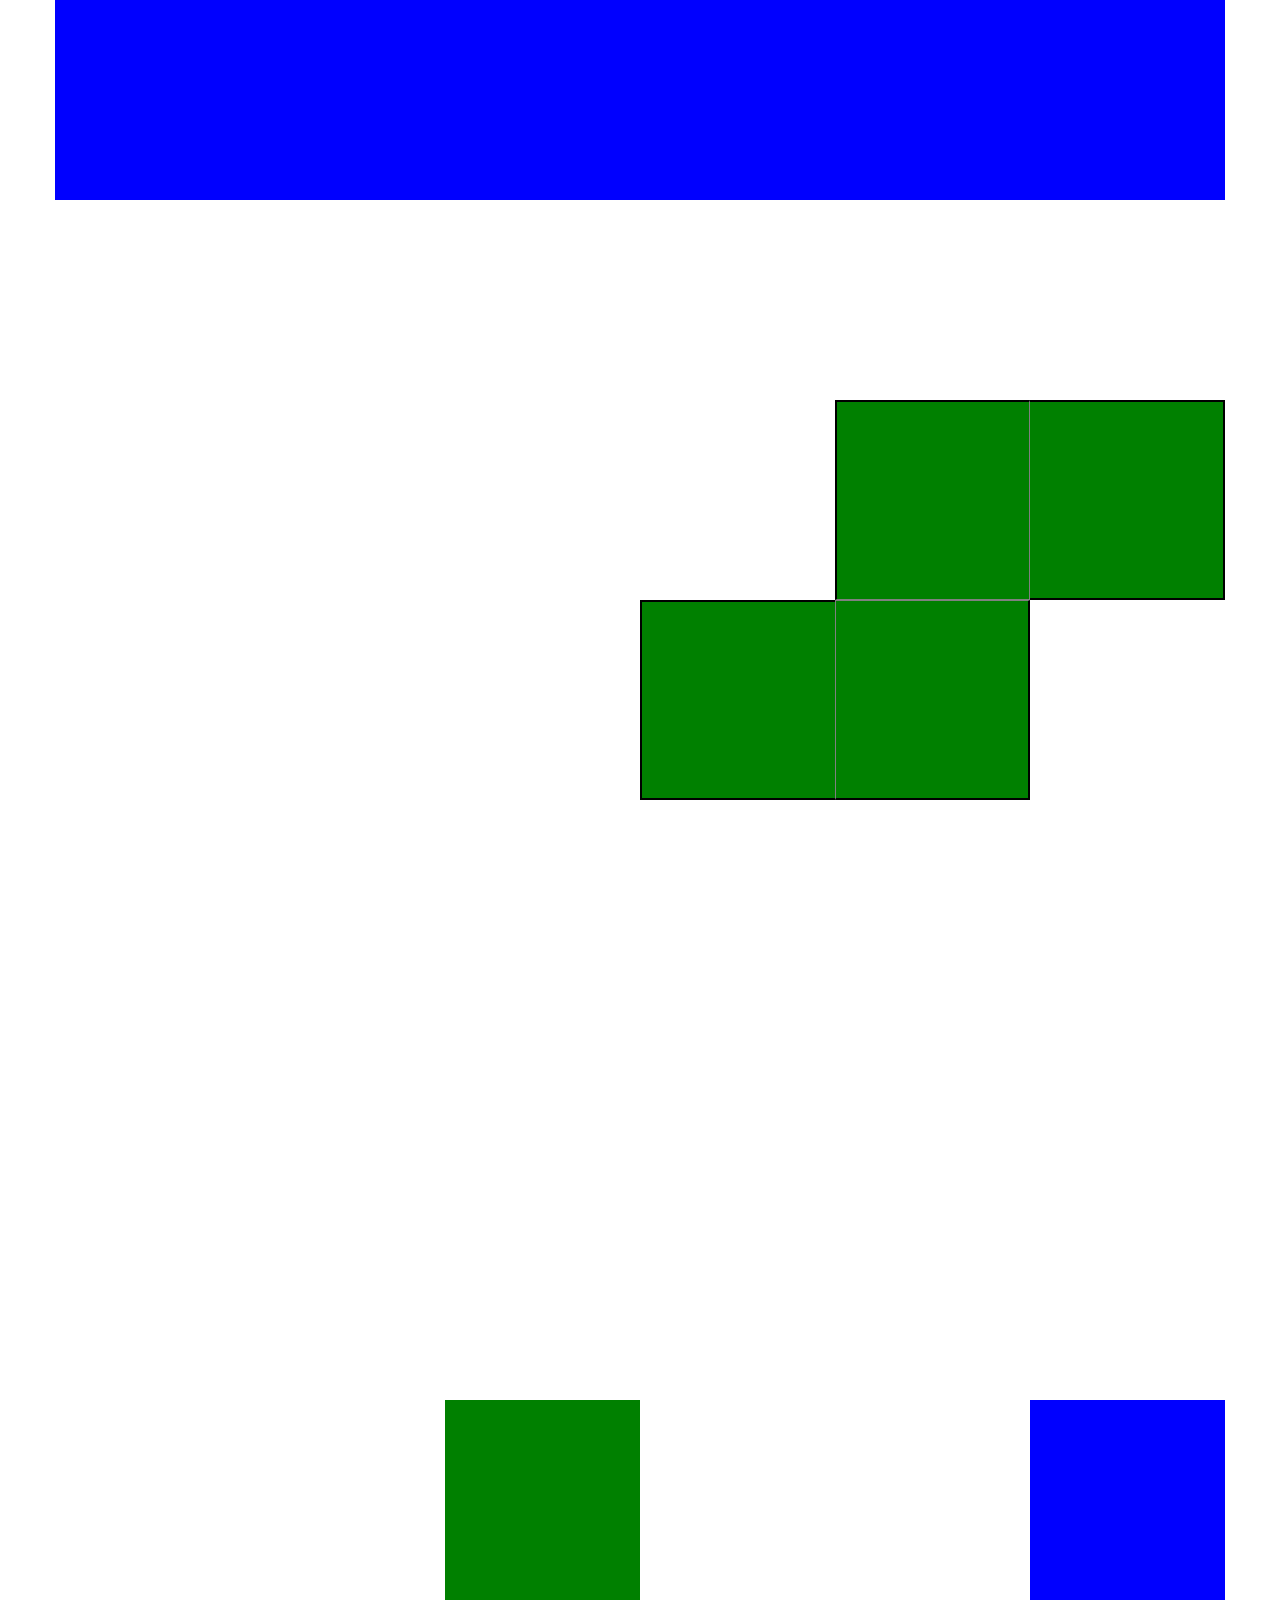
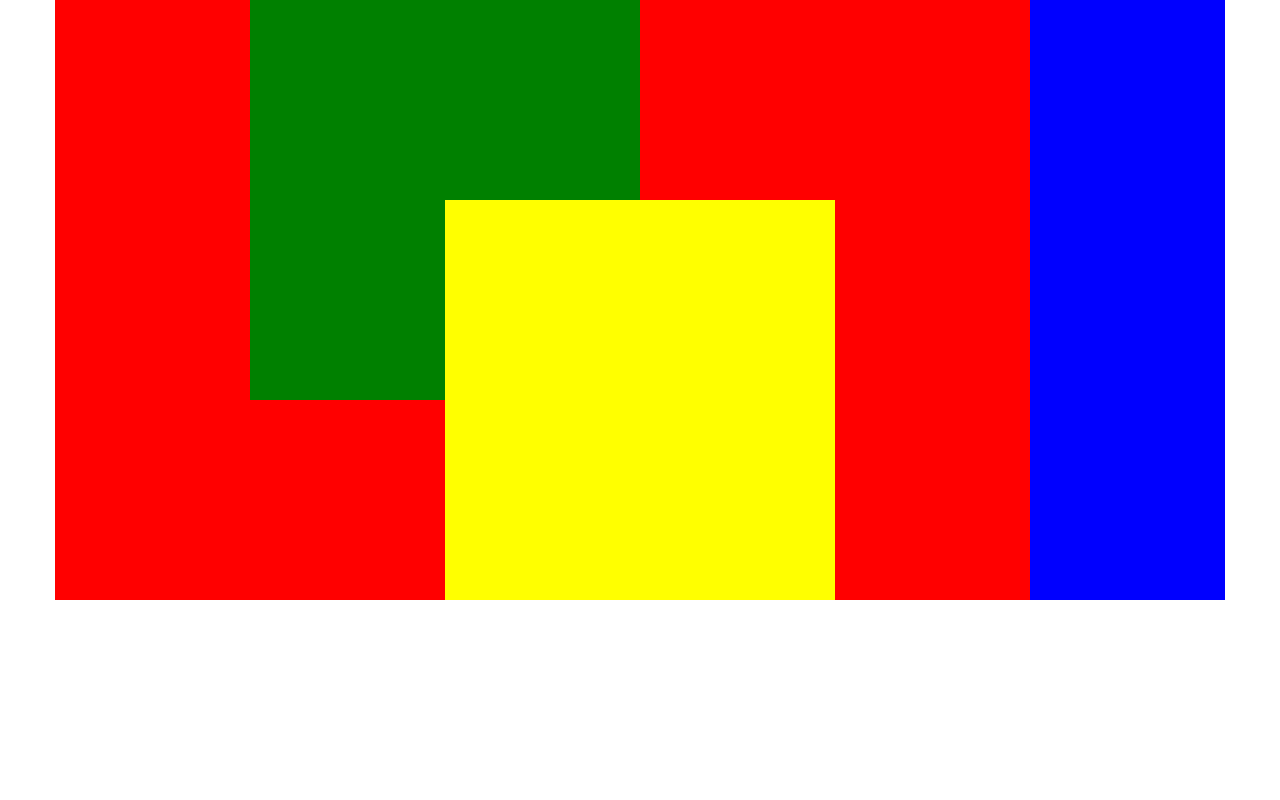
==== index.html @ b15b66a9 "Struttura" ====
<!DOCTYPE html>
<html lang="it" dir="ltr">
  <head>
    <meta charset="utf-8">
    <title>Framework Boolean</title>
    <link rel="stylesheet" href="css/style.css">
    <link rel="stylesheet" href="library/framework.css">
  </head>
  <body class="container">
<!-- --------------------------------------------------- -->
    <header>


    </header>

<!-- -------------------------------------------------- -->
    <main>
      <!-- RIGA UNO -->
      <section class="rigauno sezionevuota">
      </section>

      <!-- RIGA DUE -->
      <section class="rigadue col-4 col-offset-8 zeta">
        <div class=" interno col-6 alto sinistra">

        </div>
        <div class=" interno col-6 esternodestra">

        </div>
      </section>

      <!-- RIGA TRE -->
      <section class="rigatre col-4 col-offset-6 zeta">
        <div class="interno col-6 esternosinistra">

        </div>
        <div class="interno col-6 basso destra">

        </div>
      </section>

      <!-- RIGA QUATTRO -->
      <section class="rigaquattro col-12 vuota">
      </section>

      <!-- RIGA CINQUE-->
      <section class="rigacinque col-12 vuota">
      </section>

      <!-- RIGA SEI -->
      <section class="rigasei col-12 vuota">
      </section>

      <!-- RIGA SETTE -->
      <section class="rigasette col-2 col-offset-4 zeta">
      </section>

      <section class="rigasette col-2 col-offset-4 lungo">
      </section>

      <!-- RIGA OTTO -->
      <section class="rigaotto col-2 elle">
      </section>

      <section class="rigaotto col-4 zeta">
      </section>

      <section class="rigaotto col-4 elle">
      </section>

      <section class="rigaotto col-2 lungo">
      </section>

      <!-- RIGA NOVE -->
      <section class="riganove col-2 elle">
      </section>

      <section class="riganove col-2 zeta">
      </section>

      <section class="riganove col-4 quad">
      </section>

      <section class="riganove col-2 elle">
      </section>

      <section class="riganove col-2 lungo">
      </section>

      <!-- RIGA DIECI -->
      <section class="rigadieci col-4 elle">
      </section>

      <section class="rigadieci col-4 quad">
      </section>

      <section class="rigadieci col-2 elle">
      </section>

      <section class="rigadieci col-2 lungo">
      </section>









    </main>
<!-- ------------------------------------------------- -->
    <footer>


    </footer>

  </body>
</html>
---- css/style.css ----
/* FOGLIO DI STILE */

*{
  box-sizing: border-box;
  margin: 0;
  padding: 0;
}


/* ------------------------------------------------------- */

header {
  background-color: blue;
  height: 200px;
}

.container {
  max-width: 1170px;
  margin: 0 auto;
  margin-bottom: 200px;
}

.container::after {
  content: "";
  display: table;
  clear: both;
}

section {
  height: 200px;
}




.zeta {
  background-color: green;
}

.lungo {
  background-color: blue;
}

.elle {
  background-color: red;
}

.quad {
  background-color: yellow;
}

.interno {
  height: 100%;
}

.sinistra {
  border-left: 2px solid black;
  border-right: 1px solid grey;
}

.destra {
  border-right: 2px solid black;
  border-left: 1px solid grey;
}

.centro {
  border-right: 2px solid black;
  border-left: 2px solid black;
  border-top: 1px solid grey;
  border-bottom: 1px solid grey;
  }

.alto {
  border-top: 2px solid black;
  border-bottom: 1px solid grey;
}

.basso {
  border-top: 1px solid grey;
  border-bottom: 2px solid black;
}

.esternodestra {
  border-top: 2px solid black;
  border-right: 2px solid black;
  border-bottom: 2px solid black;
}

.esternosinistra {
  border-top: 2px solid black;
  border-left: 2px solid black;
  border-bottom: 2px solid black;
}
---- library/framework.css ----
/* FRAMEWORK PER INCOLONNARE */



/* FLOTTARLI TUTTI */
[class*="col-"] {
  float: left;
}


/* SUDDIVISIONE IN COLONNE */
.col-1 {
  width: calc((100% / 12)*1);
}

.col-2 {
  width: calc((100% / 12)*2);
}

.col-3 {
  width: calc((100% / 12)*3);
}

.col-4 {
  width: calc((100% / 12)*4);
}

.col-5 {
  width: calc((100% / 12)*5);
}

.col-6 {
  width: calc((100% / 12)*6);
}

.col-7 {
  width: calc((100% / 12)*7);
}

.col-8 {
  width: calc((100% / 12)*8);
}

.col-9 {
  width: calc((100% / 12)*9);
}

.col-10 {
  width: calc((100% / 12)*10);
}

.col-11 {
  width: calc((100% / 12)*11);
}

.col-12 {
  width: calc((100% / 12)*12);
}


/* MARGINIAZIONI */

.col-offset-1 {
  margin-left: calc((100%/12)*1);
}

.col-offset-2 {
  margin-left: calc((100%/12)*2);
}

.col-offset-3 {
  margin-left: calc((100%/12)*3);
}

.col-offset-4 {
  margin-left: calc((100%/12)*4);
}

.col-offset-5 {
  margin-left: calc((100%/12)*5);
}

.col-offset-6 {
  margin-left: calc((100%/12)*6);
}

.col-offset-7 {
  margin-left: calc((100%/12)*7);
}

.col-offset-8 {
  margin-left: calc((100%/12)*8);
}

.col-offset-9 {
  margin-left: calc((100%/12)*9);
}

.col-offset-10 {
  margin-left: calc((100%/12)*10);
}

.col-offset-11 {
  margin-left: calc((100%/12)*11);
}


/* riga vuota */
.col-offset-12 {
  margin-left: calc((100%/12)*12);
}
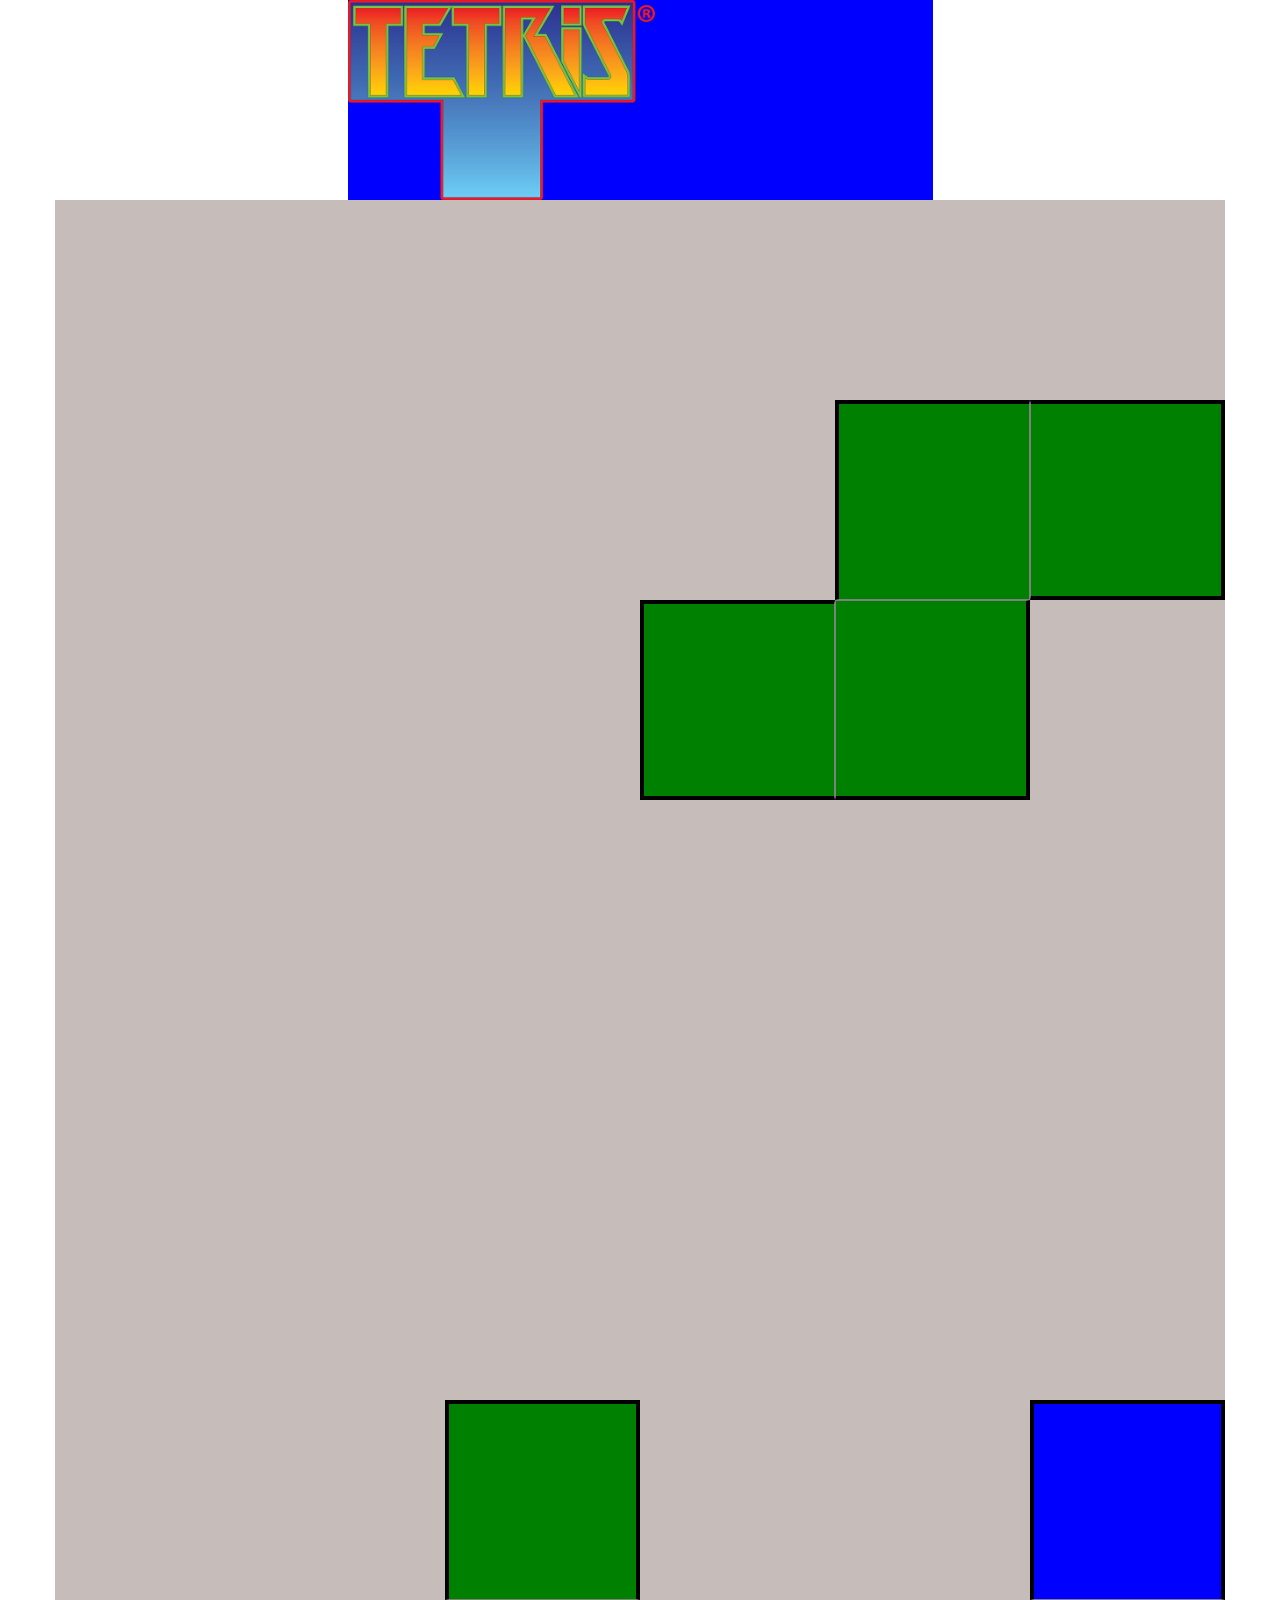
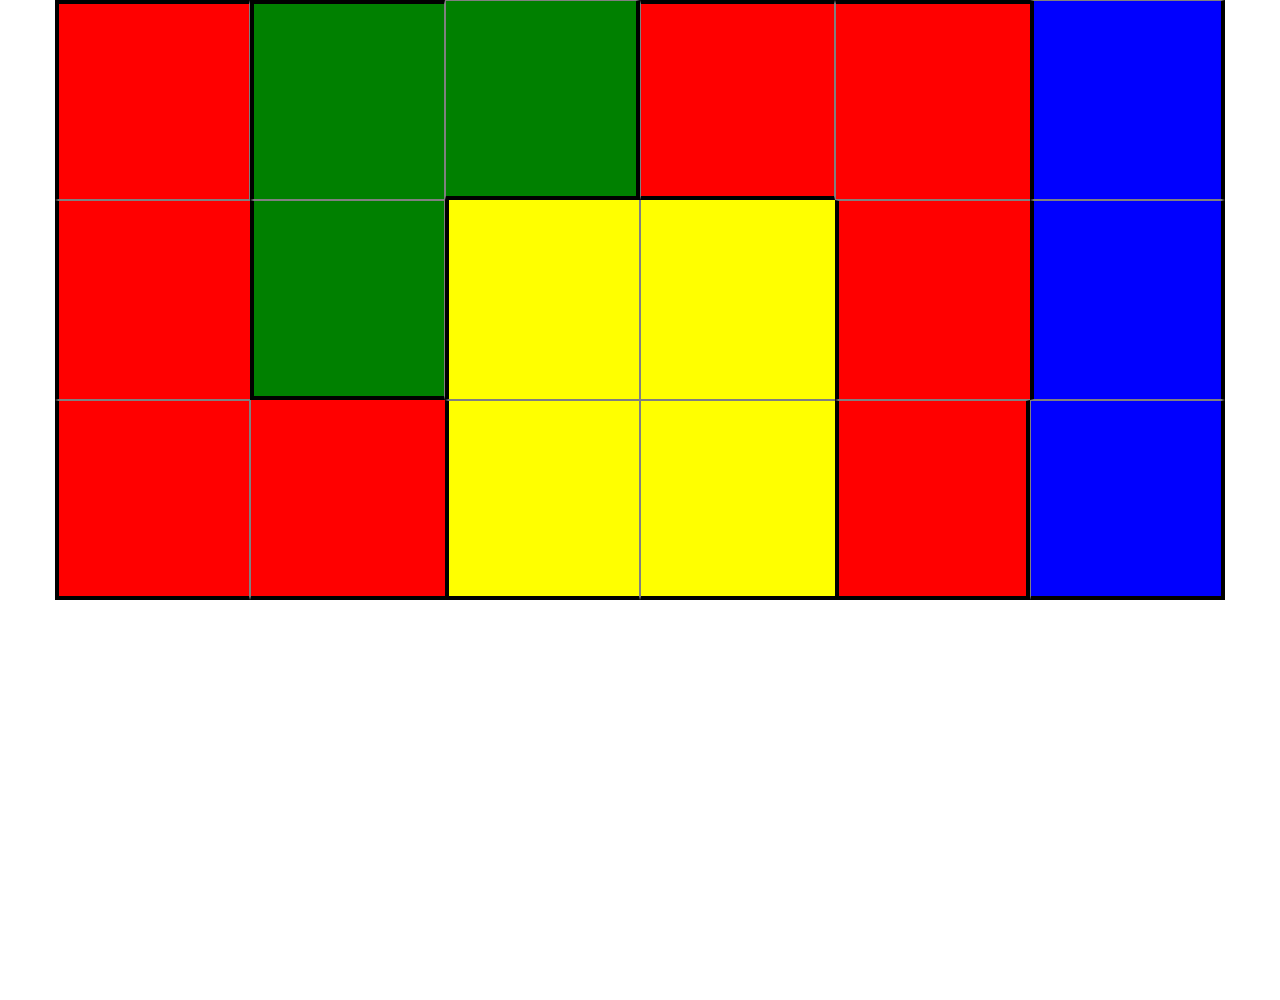
==== commit 3a54c8c6: "fine struttura" ====
--- a/index.html
+++ b/index.html
@@ -9,19 +9,20 @@
   <body class="container">
 <!-- --------------------------------------------------- -->
     <header>
+      <img src="img/PikPng.com_game-theory-logo-png_691820.png" alt="">
 
 
     </header>
 
 <!-- -------------------------------------------------- -->
-    <main>
+    <main class="container">
       <!-- RIGA UNO -->
       <section class="rigauno sezionevuota">
       </section>
 
       <!-- RIGA DUE -->
       <section class="rigadue col-4 col-offset-8 zeta">
-        <div class=" interno col-6 alto sinistra">
+        <div class=" interno col-6 altosinistra">
 
         </div>
         <div class=" interno col-6 esternodestra">
@@ -34,7 +35,7 @@
         <div class="interno col-6 esternosinistra">
 
         </div>
-        <div class="interno col-6 basso destra">
+        <div class="interno col-6 bassodestra">
 
         </div>
       </section>
@@ -53,51 +54,102 @@
 
       <!-- RIGA SETTE -->
       <section class="rigasette col-2 col-offset-4 zeta">
+        <div class="interno esternoalto">
+
+        </div>
       </section>
 
       <section class="rigasette col-2 col-offset-4 lungo">
+        <div class="interno esternoalto">
+
+        </div>
       </section>
 
       <!-- RIGA OTTO -->
       <section class="rigaotto col-2 elle">
+        <div class="interno altosinistra">
+
+        </div>
       </section>
 
       <section class="rigaotto col-4 zeta">
+        <div class="interno col-6 altosinistra">
+        </div>
+        <div class="interno col-6 bassodestra">
+        </div>
       </section>
 
       <section class="rigaotto col-4 elle">
+        <div class="interno col-6 centrorizzontale">
+        </div>
+        <div class="interno col-6 altodestra debugbordodestra">
+
+        </div>
       </section>
 
       <section class="rigaotto col-2 lungo">
+        <div class="interno centroverticale">
+
+        </div>
       </section>
 
       <!-- RIGA NOVE -->
       <section class="riganove col-2 elle">
+        <div class="interno centroverticale debugbordodestra">
+
+        </div>
       </section>
 
       <section class="riganove col-2 zeta">
+        <div class="interno bassosinistra">
+
+        </div>
       </section>
 
       <section class="riganove col-4 quad">
+        <div class="interno col-6 altosinistra debugbordosopra">
+
+        </div>
+        <div class="interno col-6 altodestra debugbordosopra debugbordodestra">
+
+        </div>
       </section>
 
       <section class="riganove col-2 elle">
+        <div class="interno centroverticale debugbordodestra">
+
+        </div>
       </section>
 
       <section class="riganove col-2 lungo">
+        <div class="interno centroverticale">
+
+        </div>
       </section>
 
       <!-- RIGA DIECI -->
       <section class="rigadieci col-4 elle">
+        <div class="interno col-6 bassosinistra">
+        </div>
+        <div class="interno col-6 esternodestra debugbordosopra debugbordodestra">
+        </div>
       </section>
 
       <section class="rigadieci col-4 quad">
+        <div class="interno col-6 bassosinistra">
+        </div>
+        <div class="interno col-6 bassodestra debugbordodestra">
+        </div>
       </section>
 
       <section class="rigadieci col-2 elle">
+        <div class="interno esternobasso">
+        </div>
       </section>
 
       <section class="rigadieci col-2 lungo">
+        <div class="interno bassodestra">
+        </div>
       </section>
 
 
--- a/css/style.css
+++ b/css/style.css
@@ -11,7 +11,20 @@
 
 header {
   background-color: blue;
+  width: 50%;
+  margin: 0 auto;
   height: 200px;
+}
+
+img {
+  height: 100%;
+  width: auto;
+  display: inline-block;
+  margin: 0 auto;
+}
+
+main {
+  background-color: rgb(198, 189, 186);
 }
 
 .container {
@@ -29,9 +42,6 @@
 section {
   height: 200px;
 }
-
-
-
 
 .zeta {
   background-color: green;
@@ -53,41 +63,85 @@
   height: 100%;
 }
 
-.sinistra {
-  border-left: 2px solid black;
-  border-right: 1px solid grey;
-}
-
-.destra {
-  border-right: 2px solid black;
+.esternodestra {
+  border-top: 4px solid black;
+  border-right: 4px solid black;
+  border-bottom: 4px solid black;
   border-left: 1px solid grey;
 }
 
-.centro {
-  border-right: 2px solid black;
-  border-left: 2px solid black;
+.esternoalto {
+  border-top: 4px solid black;
+  border-left: 4px solid black;
+  border-right: 4px solid black;
+  border-bottom: 1px solid grey;
+}
+
+.centroverticale {
+  border-right: 4px solid black;
+  border-left: 4px solid black;
   border-top: 1px solid grey;
   border-bottom: 1px solid grey;
   }
 
-.alto {
-  border-top: 2px solid black;
-  border-bottom: 1px solid grey;
+.centrorizzontale {
+  border-right: 1px solid grey;
+  border-left: 1px solid grey;
+  border-top: 4px solid black;
+  border-bottom: 4px solid black;
+
 }
 
-.basso {
-  border-top: 1px solid grey;
-  border-bottom: 2px solid black;
+
+.altosinistra {
+    border-top: 4px solid black;
+    border-left: 4px solid black;
+    border-bottom: 1px solid grey;
+    border-right: 1px solid grey;
+  }
+
+.altodestra {
+  border-top: 4px solid black;
+  border-right: 4px solid black;
+  border-bottom: 1px solid grey;
+  border-left: 1px solid grey;
+
 }
 
-.esternodestra {
-  border-top: 2px solid black;
-  border-right: 2px solid black;
-  border-bottom: 2px solid black;
+
+.bassosinistra {
+  border-bottom: 4px solid black;
+  border-left: 4px solid black;
+  border-top: 1px solid grey;
+  border-right: 1px solid grey;
+}
+
+.bassodestra {
+  border-right: 4px solid black;
+  border-bottom: 4px solid black;
+  border-left: 1px solid grey;
+  border-top: 1px solid grey;
+}
+
+.esternobasso {
+  border-top: 1px solid grey;
+  border-left: 4px solid black;
+  border-right: 4px solid black;
+  border-bottom: 4px solid black;
 }
 
 .esternosinistra {
-  border-top: 2px solid black;
-  border-left: 2px solid black;
-  border-bottom: 2px solid black;
+  border-top: 4px solid black;
+  border-left: 4px solid black;
+  border-bottom: 4px solid black;
+  border-right: 1px solid grey;
 }
+
+
+.debugbordosopra {
+ border-top: none;
+}
+
+.debugbordodestra {
+ border-right: none;
+}
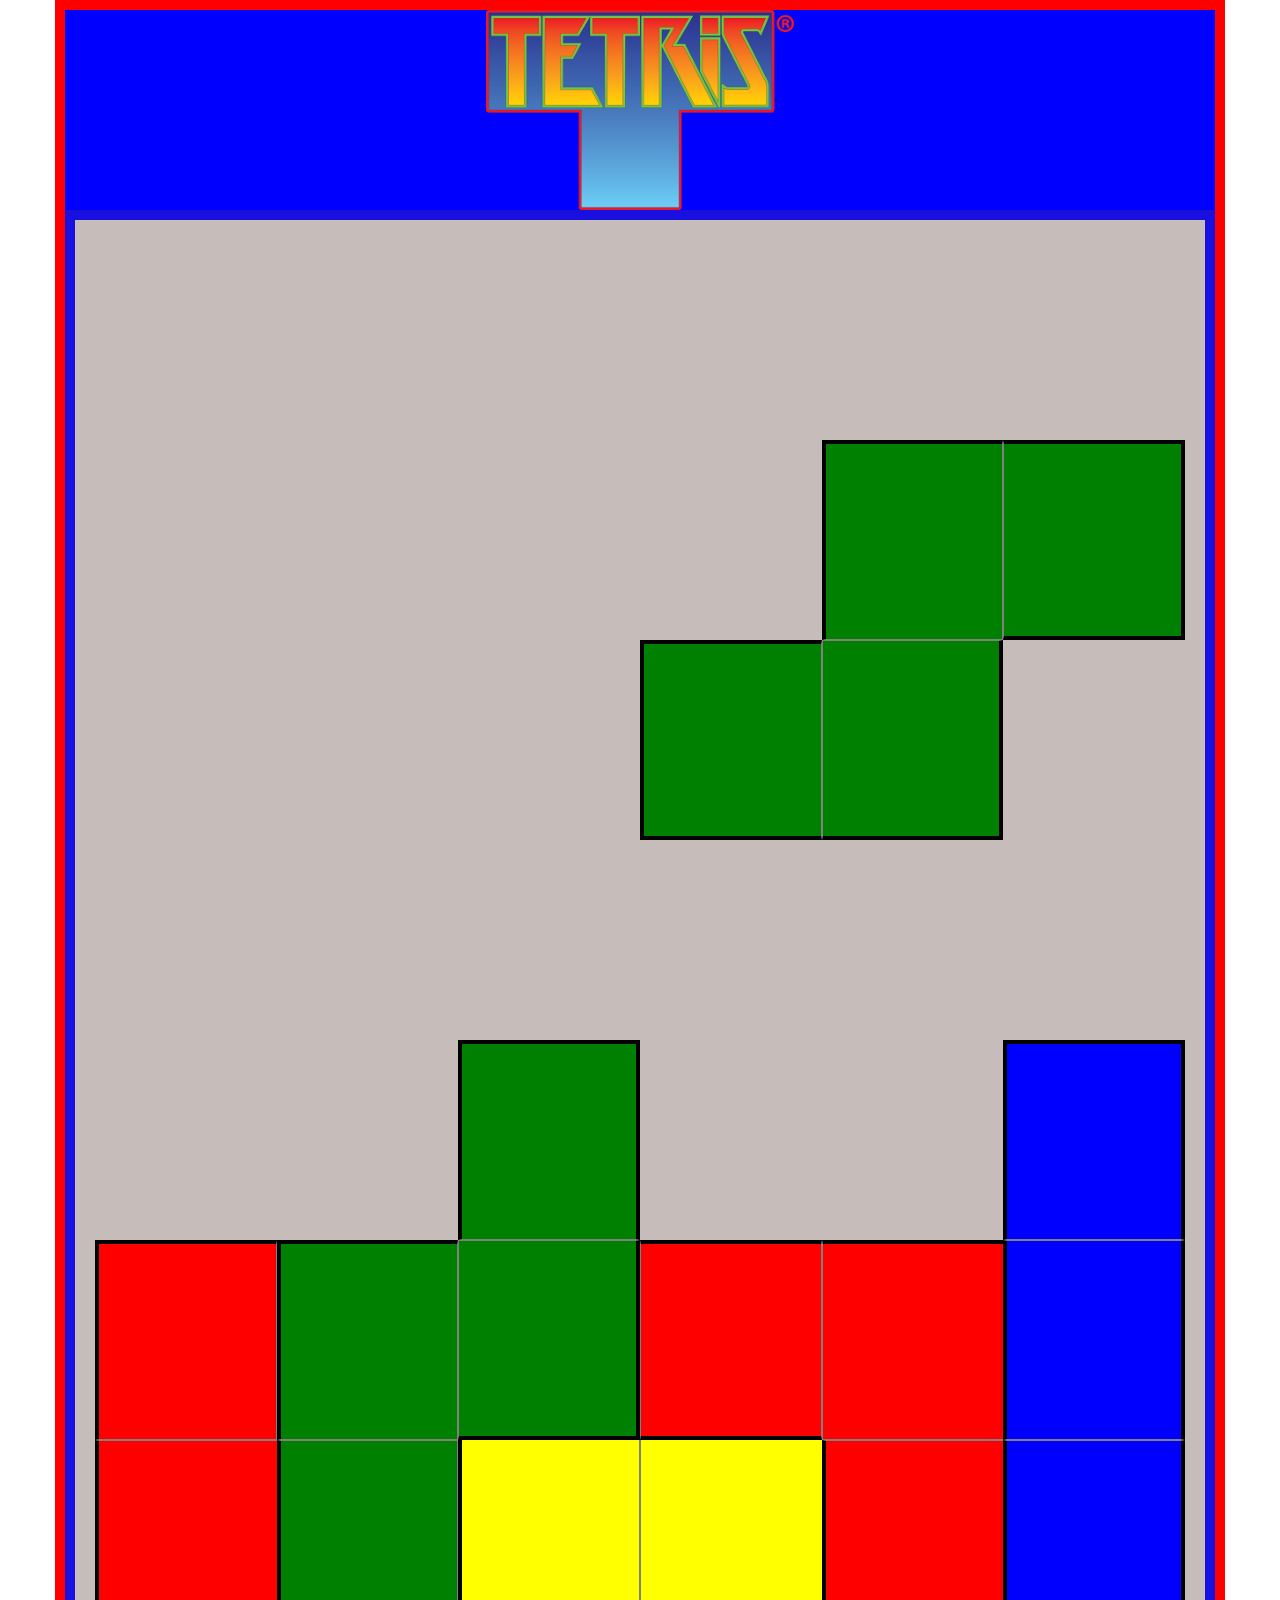
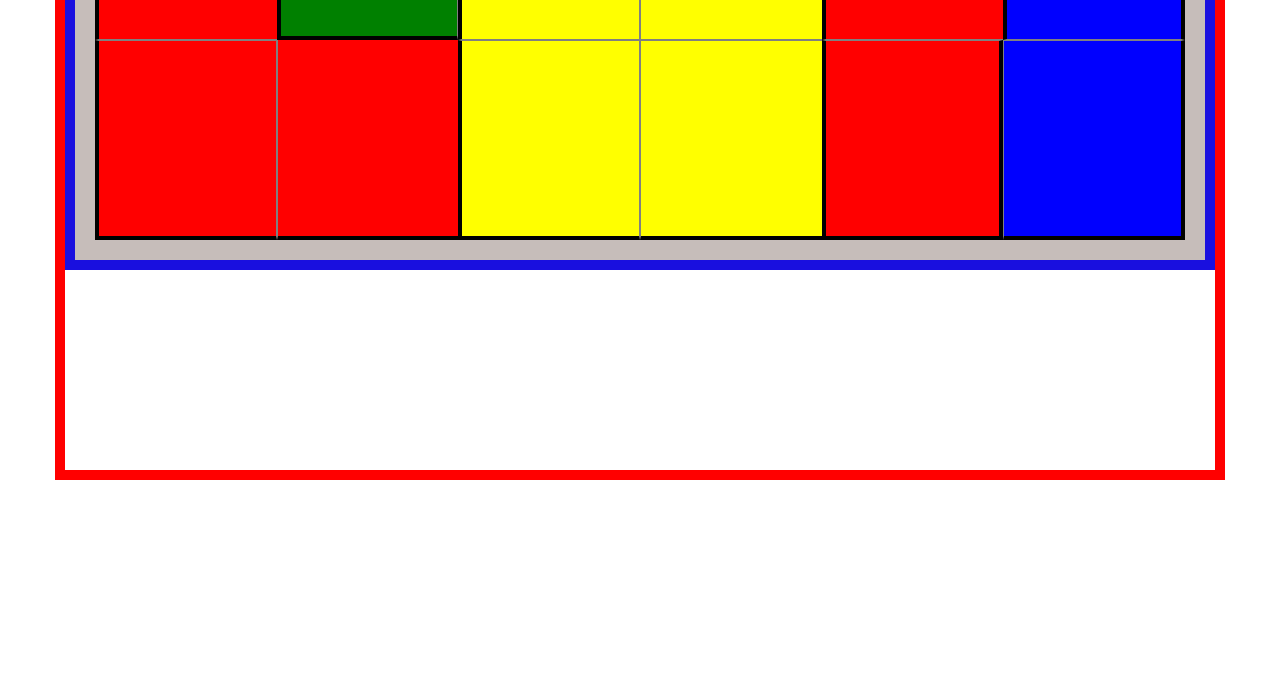
==== commit ff0045c8: "Finalizzazione" ====
--- a/index.html
+++ b/index.html
@@ -17,11 +17,11 @@
 <!-- -------------------------------------------------- -->
     <main class="container">
       <!-- RIGA UNO -->
-      <section class="rigauno sezionevuota">
+      <section>
       </section>
 
       <!-- RIGA DUE -->
-      <section class="rigadue col-4 col-offset-8 zeta">
+      <section class="col-4 col-offset-8 zeta">
         <div class=" interno col-6 altosinistra">
 
         </div>
@@ -31,7 +31,7 @@
       </section>
 
       <!-- RIGA TRE -->
-      <section class="rigatre col-4 col-offset-6 zeta">
+      <section class="col-4 col-offset-6 zeta">
         <div class="interno col-6 esternosinistra">
 
         </div>
@@ -41,45 +41,37 @@
       </section>
 
       <!-- RIGA QUATTRO -->
-      <section class="rigaquattro col-12 vuota">
+      <section class="col-12 vuota">
       </section>
 
-      <!-- RIGA CINQUE-->
-      <section class="rigacinque col-12 vuota">
-      </section>
-
-      <!-- RIGA SEI -->
-      <section class="rigasei col-12 vuota">
-      </section>
-
-      <!-- RIGA SETTE -->
-      <section class="rigasette col-2 col-offset-4 zeta">
+      <!-- RIGA CINQUE -->
+      <section class="col-2 col-offset-4 zeta">
         <div class="interno esternoalto">
 
         </div>
       </section>
 
-      <section class="rigasette col-2 col-offset-4 lungo">
+      <section class="col-2 col-offset-4 lungo">
         <div class="interno esternoalto">
 
         </div>
       </section>
 
-      <!-- RIGA OTTO -->
-      <section class="rigaotto col-2 elle">
+      <!-- RIGA SEI -->
+      <section class="col-2 elle">
         <div class="interno altosinistra">
 
         </div>
       </section>
 
-      <section class="rigaotto col-4 zeta">
+      <section class="col-4 zeta">
         <div class="interno col-6 altosinistra">
         </div>
         <div class="interno col-6 bassodestra">
         </div>
       </section>
 
-      <section class="rigaotto col-4 elle">
+      <section class="col-4 elle">
         <div class="interno col-6 centrorizzontale">
         </div>
         <div class="interno col-6 altodestra debugbordodestra">
@@ -87,26 +79,26 @@
         </div>
       </section>
 
-      <section class="rigaotto col-2 lungo">
+      <section class="col-2 lungo">
         <div class="interno centroverticale">
 
         </div>
       </section>
 
-      <!-- RIGA NOVE -->
-      <section class="riganove col-2 elle">
+      <!-- RIGA SETTE -->
+      <section class="col-2 elle">
         <div class="interno centroverticale debugbordodestra">
 
         </div>
       </section>
 
-      <section class="riganove col-2 zeta">
+      <section class="col-2 zeta">
         <div class="interno bassosinistra">
 
         </div>
       </section>
 
-      <section class="riganove col-4 quad">
+      <section class="col-4 quad">
         <div class="interno col-6 altosinistra debugbordosopra">
 
         </div>
@@ -115,57 +107,44 @@
         </div>
       </section>
 
-      <section class="riganove col-2 elle">
+      <section class="col-2 elle">
         <div class="interno centroverticale debugbordodestra">
 
         </div>
       </section>
 
-      <section class="riganove col-2 lungo">
+      <section class="col-2 lungo">
         <div class="interno centroverticale">
 
         </div>
       </section>
 
-      <!-- RIGA DIECI -->
-      <section class="rigadieci col-4 elle">
+      <!-- RIGA OTTO -->
+      <section class="col-4 elle">
         <div class="interno col-6 bassosinistra">
         </div>
         <div class="interno col-6 esternodestra debugbordosopra debugbordodestra">
         </div>
       </section>
 
-      <section class="rigadieci col-4 quad">
+      <section class="col-4 quad">
         <div class="interno col-6 bassosinistra">
         </div>
         <div class="interno col-6 bassodestra debugbordodestra">
         </div>
       </section>
 
-      <section class="rigadieci col-2 elle">
+      <section class="col-2 elle">
         <div class="interno esternobasso">
         </div>
       </section>
 
-      <section class="rigadieci col-2 lungo">
+      <section class="col-2 lungo">
         <div class="interno bassodestra">
         </div>
       </section>
 
-
-
-
-
-
-
-
-
     </main>
-<!-- ------------------------------------------------- -->
-    <footer>
-
-
-    </footer>
 
   </body>
 </html>
--- a/css/style.css
+++ b/css/style.css
@@ -9,22 +9,26 @@
 
 /* ------------------------------------------------------- */
 
+body {
+  border: 10px solid red;
+}
+
 header {
   background-color: blue;
-  width: 50%;
   margin: 0 auto;
   height: 200px;
 }
 
 img {
   height: 100%;
-  width: auto;
-  display: inline-block;
+  display: block;
   margin: 0 auto;
 }
 
 main {
   background-color: rgb(198, 189, 186);
+  padding: 20px;
+  border: 10px solid rgb(25, 15, 223);
 }
 
 .container {
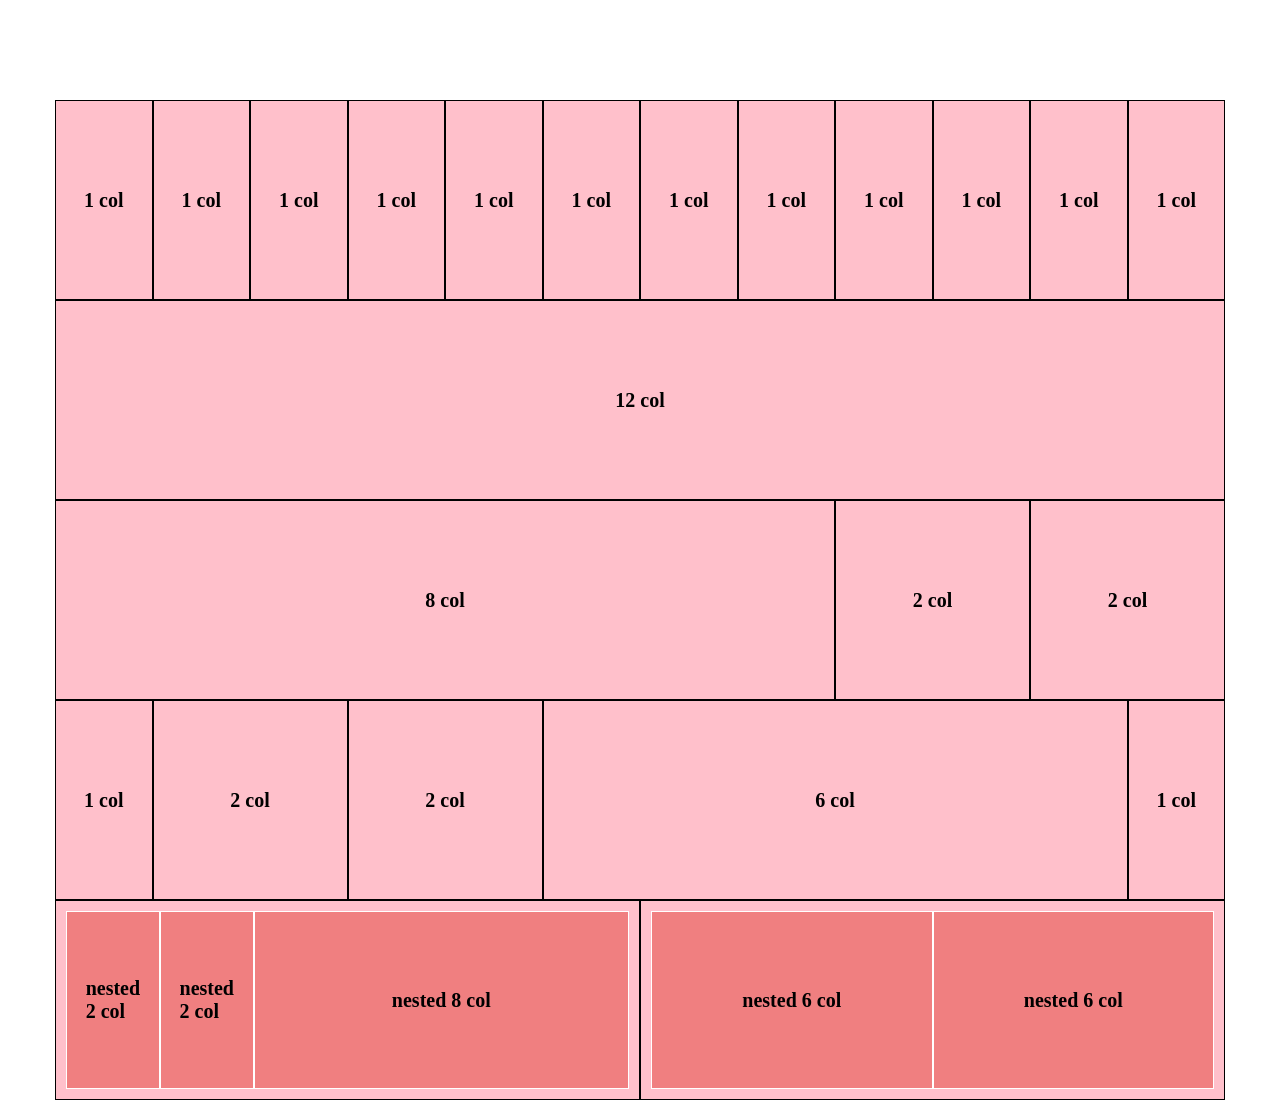
==== commit 5ef7b6a7: "Consegna esercizio normale" ====
--- a/index.html
+++ b/index.html
@@ -2,147 +2,147 @@
 <html lang="it" dir="ltr">
   <head>
     <meta charset="utf-8">
-    <title>Framework Boolean</title>
+    <title>Boolean framekwork</title>
     <link rel="stylesheet" href="css/style.css">
     <link rel="stylesheet" href="library/framework.css">
   </head>
-  <body class="container">
-<!-- --------------------------------------------------- -->
-    <header>
-      <img src="img/PikPng.com_game-theory-logo-png_691820.png" alt="">
+  <body>
+    <main class="container">
+      <!-- PRIMA RIGA -->
+      <section>
+        <div class="col-1">
+          <p>1 col</p>
+        </div>
+
+        <div class="col-1">
+          <p>1 col</p>
+        </div>
+
+        <div class="col-1">
+          <p>1 col</p>
+        </div>
+
+        <div class="col-1">
+          <p>1 col</p>
+        </div>
+
+        <div class="col-1">
+          <p>1 col</p>
+        </div>
+
+        <div class="col-1">
+          <p>1 col</p>
+        </div>
+
+        <div class="col-1">
+          <p>1 col</p>
+        </div>
+
+        <div class="col-1">
+          <p>1 col</p>
+        </div>
+
+        <div class="col-1">
+          <p>1 col</p>
+        </div>
+
+        <div class="col-1">
+          <p>1 col</p>
+        </div>
+
+        <div class="col-1">
+          <p>1 col</p>
+        </div>
+
+        <div class="col-1">
+          <p>1 col</p>
+        </div>
+
+      </section>
 
 
-    </header>
-
-<!-- -------------------------------------------------- -->
-    <main class="container">
-      <!-- RIGA UNO -->
+      <!-- SECONDA RIGA -->
       <section>
-      </section>
-
-      <!-- RIGA DUE -->
-      <section class="col-4 col-offset-8 zeta">
-        <div class=" interno col-6 altosinistra">
-
-        </div>
-        <div class=" interno col-6 esternodestra">
-
+        <div class="col-12">
+          <p>12 col</p>
         </div>
       </section>
 
-      <!-- RIGA TRE -->
-      <section class="col-4 col-offset-6 zeta">
-        <div class="interno col-6 esternosinistra">
+      <!-- TERZA RIGA -->
+      <section>
+        <div class="col-8">
+          <p>8 col</p>
+        </div>
 
+        <div class="col-2">
+          <p>2 col</p>
         </div>
-        <div class="interno col-6 bassodestra">
 
+        <div class="col-2">
+          <p>2 col</p>
         </div>
       </section>
 
-      <!-- RIGA QUATTRO -->
-      <section class="col-12 vuota">
-      </section>
+      <!-- QUARTA RIGA -->
+      <section>
+        <div class="col-1">
+          <p>1 col</p>
+        </div>
 
-      <!-- RIGA CINQUE -->
-      <section class="col-2 col-offset-4 zeta">
-        <div class="interno esternoalto">
+        <div class="col-2">
+          <p>2 col</p>
+        </div>
 
+        <div class="col-2">
+          <p>2 col</p>
+        </div>
+
+        <div class="col-6">
+          <p>6 col</p>
+        </div>
+
+        <div class="col-1">
+          <p>1 col</p>
         </div>
       </section>
 
-      <section class="col-2 col-offset-4 lungo">
-        <div class="interno esternoalto">
+      <!-- QUINTA RIGA -->
 
+    <section>
+      <div class="col-6">
+        <div class="col-2 nest">
+          <p>nested 2 col</p>
         </div>
-      </section>
+        <div class="col-2 nest">
+          <p>nested 2 col</p>
+        </div>
+        <div class="col-8 nest">
+          <p>nested 8 col</p>
+        </div>
+      </div>
 
-      <!-- RIGA SEI -->
-      <section class="col-2 elle">
-        <div class="interno altosinistra">
+      <div class="col-6">
+        <div class="col-6 nest">
+          <p>nested 6 col</p>
+        </div>
+        <div class="col-6 nest">
+          <p>nested 6 col</p>
+        </div>
+      </div>
+    </section>
 
-        </div>
-      </section>
 
-      <section class="col-4 zeta">
-        <div class="interno col-6 altosinistra">
-        </div>
-        <div class="interno col-6 bassodestra">
-        </div>
-      </section>
 
-      <section class="col-4 elle">
-        <div class="interno col-6 centrorizzontale">
-        </div>
-        <div class="interno col-6 altodestra debugbordodestra">
 
-        </div>
-      </section>
 
-      <section class="col-2 lungo">
-        <div class="interno centroverticale">
 
-        </div>
-      </section>
 
-      <!-- RIGA SETTE -->
-      <section class="col-2 elle">
-        <div class="interno centroverticale debugbordodestra">
 
-        </div>
-      </section>
 
-      <section class="col-2 zeta">
-        <div class="interno bassosinistra">
 
-        </div>
-      </section>
 
-      <section class="col-4 quad">
-        <div class="interno col-6 altosinistra debugbordosopra">
 
-        </div>
-        <div class="interno col-6 altodestra debugbordosopra debugbordodestra">
 
-        </div>
-      </section>
-
-      <section class="col-2 elle">
-        <div class="interno centroverticale debugbordodestra">
-
-        </div>
-      </section>
-
-      <section class="col-2 lungo">
-        <div class="interno centroverticale">
-
-        </div>
-      </section>
-
-      <!-- RIGA OTTO -->
-      <section class="col-4 elle">
-        <div class="interno col-6 bassosinistra">
-        </div>
-        <div class="interno col-6 esternodestra debugbordosopra debugbordodestra">
-        </div>
-      </section>
-
-      <section class="col-4 quad">
-        <div class="interno col-6 bassosinistra">
-        </div>
-        <div class="interno col-6 bassodestra debugbordodestra">
-        </div>
-      </section>
-
-      <section class="col-2 elle">
-        <div class="interno esternobasso">
-        </div>
-      </section>
-
-      <section class="col-2 lungo">
-        <div class="interno bassodestra">
-        </div>
-      </section>
 
     </main>
 
--- a/css/style.css
+++ b/css/style.css
@@ -1,151 +1,48 @@
 /* FOGLIO DI STILE */
+
 
 *{
   box-sizing: border-box;
-  margin: 0;
+  margin: 0 auto;
   padding: 0;
-}
-
-
-/* ------------------------------------------------------- */
-
-body {
-  border: 10px solid red;
-}
-
-header {
-  background-color: blue;
-  margin: 0 auto;
-  height: 200px;
-}
-
-img {
-  height: 100%;
-  display: block;
-  margin: 0 auto;
-}
-
-main {
-  background-color: rgb(198, 189, 186);
-  padding: 20px;
-  border: 10px solid rgb(25, 15, 223);
 }
 
 .container {
   max-width: 1170px;
   margin: 0 auto;
-  margin-bottom: 200px;
+  margin-top: 100px;
 }
 
-.container::after {
+section {
+  height: 200px;
+  background-color: pink;
+}
+
+section::after {
   content: "";
   display: table;
   clear: both;
 }
 
-section {
-  height: 200px;
-}
-
-.zeta {
-  background-color: green;
-}
-
-.lungo {
-  background-color: blue;
-}
-
-.elle {
-  background-color: red;
-}
-
-.quad {
-  background-color: yellow;
-}
-
-.interno {
+div {
   height: 100%;
-}
-
-.esternodestra {
-  border-top: 4px solid black;
-  border-right: 4px solid black;
-  border-bottom: 4px solid black;
-  border-left: 1px solid grey;
-}
-
-.esternoalto {
-  border-top: 4px solid black;
-  border-left: 4px solid black;
-  border-right: 4px solid black;
-  border-bottom: 1px solid grey;
-}
-
-.centroverticale {
-  border-right: 4px solid black;
-  border-left: 4px solid black;
-  border-top: 1px solid grey;
-  border-bottom: 1px solid grey;
-  }
-
-.centrorizzontale {
-  border-right: 1px solid grey;
-  border-left: 1px solid grey;
-  border-top: 4px solid black;
-  border-bottom: 4px solid black;
+  border:1px solid black;
+  position: relative;
+  padding: 10px;
 
 }
 
+p {
+  position: absolute;
+  left: 50%;
+  top:50%;
+  transform: translate(-50%,-50%);
+  font-size: 20px;
+  font-weight: bold;
+}
 
-.altosinistra {
-    border-top: 4px solid black;
-    border-left: 4px solid black;
-    border-bottom: 1px solid grey;
-    border-right: 1px solid grey;
-  }
-
-.altodestra {
-  border-top: 4px solid black;
-  border-right: 4px solid black;
-  border-bottom: 1px solid grey;
-  border-left: 1px solid grey;
+.nest {
+  background-color:#f07f80;
+  border: 1px solid white;
 
 }
-
-
-.bassosinistra {
-  border-bottom: 4px solid black;
-  border-left: 4px solid black;
-  border-top: 1px solid grey;
-  border-right: 1px solid grey;
-}
-
-.bassodestra {
-  border-right: 4px solid black;
-  border-bottom: 4px solid black;
-  border-left: 1px solid grey;
-  border-top: 1px solid grey;
-}
-
-.esternobasso {
-  border-top: 1px solid grey;
-  border-left: 4px solid black;
-  border-right: 4px solid black;
-  border-bottom: 4px solid black;
-}
-
-.esternosinistra {
-  border-top: 4px solid black;
-  border-left: 4px solid black;
-  border-bottom: 4px solid black;
-  border-right: 1px solid grey;
-}
-
-
-.debugbordosopra {
- border-top: none;
-}
-
-.debugbordodestra {
- border-right: none;
-}
